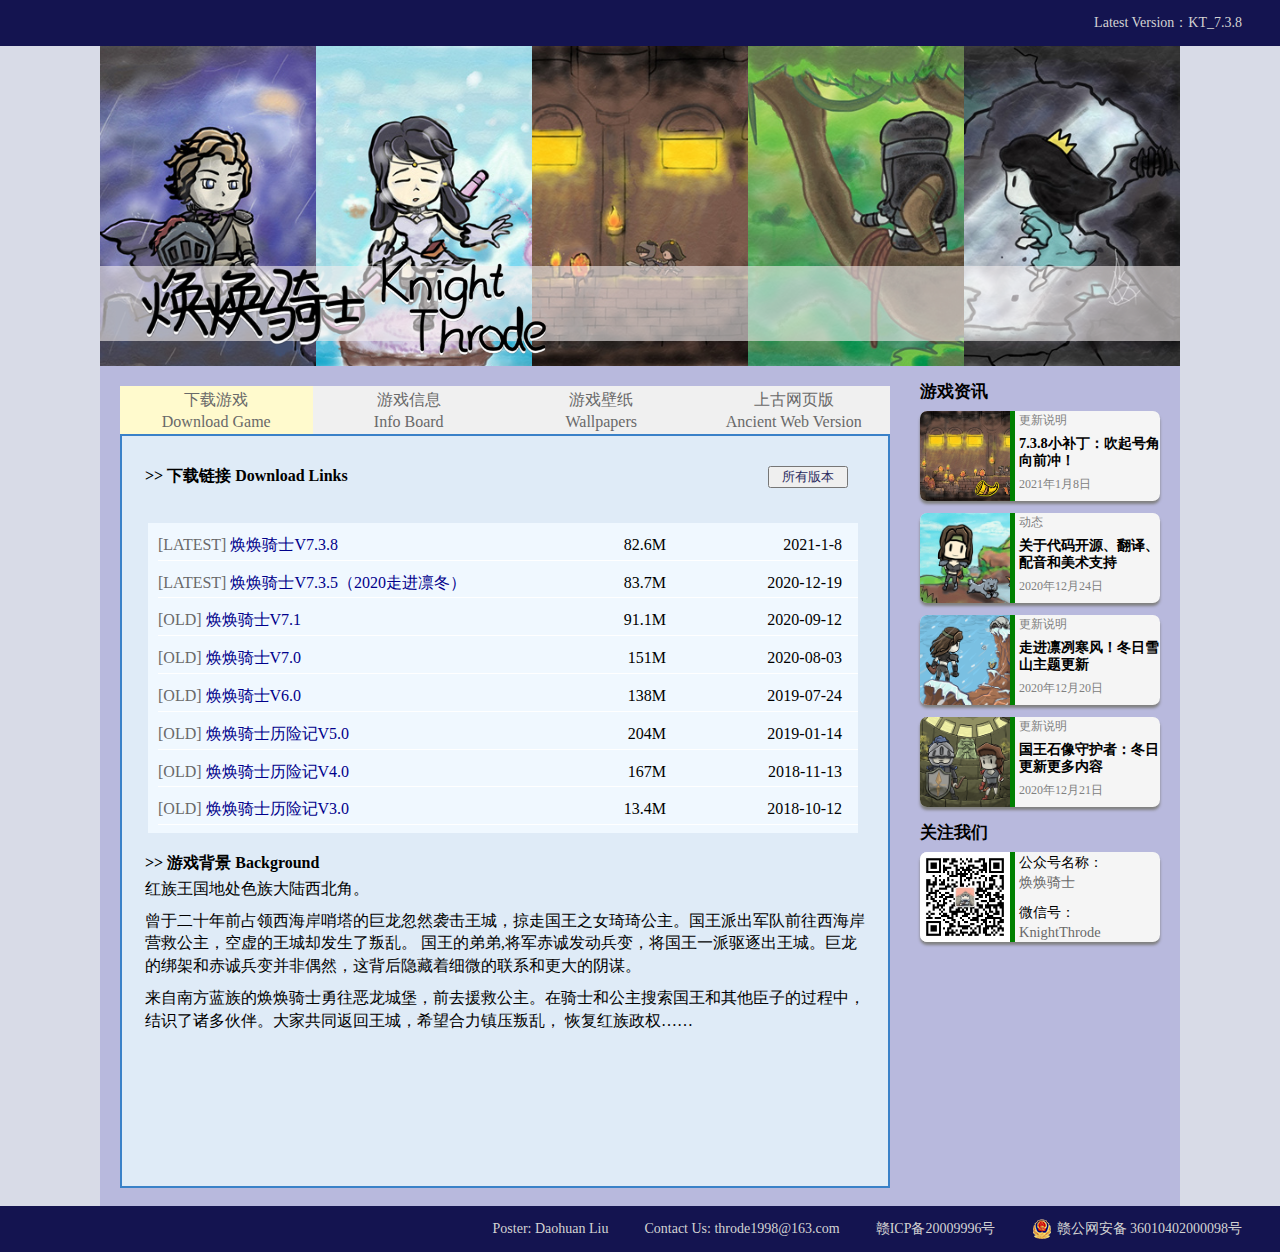
==== index.html @ fd9810d6 "Add basic files" ====
<!DOCTYPE html>
<html lang="en">
<head>
    <meta charset="utf-8" />
    <title>欢迎来到焕焕骑士的世界！Welcome to the world of Knight Throde!</title>
    <link rel="stylesheet" href="index.css"/>
</head>

<body>
    <!--页眉-->
    <div class="header">
        <p id="latestversion" class="minor_text">Latest Version：KT_7.3.8</p>
    </div>

    <!--正文-->
    <div class="page">
        <!--组图横幅-->
        <div class="banner">
            <div class="banner-pic"><img class="banner-pic" src="image/poster0.jpg" alt=""></div>
            <div class="banner-pic"><img class="banner-pic" src="image/poster1.jpg" alt=""></div>
            <div class="banner-pic"><img class="banner-pic" src="image/poster2.jpg" alt=""></div>
            <div class="banner-pic"><img class="banner-pic" src="image/poster3.jpg" alt=""></div>
            <div class="banner-pic"><img class="banner-pic" src="image/poster4.jpg" alt=""></div>
            <div id="title-bg"></div>
            <img id="game-titleC" src="image/titleC.png">
            <img id="game-titleE" src="image/titleE.png">
        </div>

        <!--信息区域-->
        <div class="container">

            <!--信息区域1：选项卡式导航栏-->
            <div id="main">
                <!--一、标题列表-->
                <div id="title">
                    <ul>
                        <li id="tab1" class="content-tab">
                            <div class="selectli"><span>下载游戏<br>Download Game</span></div>
                        </li>
                        <li id="tab2" class="content-tab">
                            <div><span>游戏信息<br>Info Board</span></div>
                        </li>
                        <li id="tab3" class="content-tab">
                            <div><span>游戏壁纸<br>Wallpapers</span></div>
                        </li>
                        <li id="tab4" class="content-tab">
                            <div><span>上古网页版<br>Ancient Web Version</span></div>
                        </li>
                    </ul>
                </div>

                <!--二、主内容列表-->
                <div id="content" class="tab1-content">
                    <div id="tab1-content">
                        <div class="li-box">
                            <p class="small-head">>> 下载链接 Download Links</p>
                            <button type="button" id="more">所有版本</button>
                        </div>
                        <ul class="li-box" style="background-color: aliceblue; width: 700px; height: 310px; margin-left: 16px; margin-top: 32px; padding-left: 10px; overflow-y:scroll;">
                            <li>
                                <p class="dlink"><span>[LATEST] </span> <a href="download/KT_7.3.8.zip" download="KnighThrode_7.3.8.zip">焕焕骑士V7.3.8</a></p>
                                <p class="size">82.6M</p>
                                <p class="time">2021-1-8</p>
                            </li>
                            <li>
                                <p class="dlink"><span>[LATEST] </span> <a href="download/KT_7.3.5.zip" download="KnighThrode_7.3.5.zip">焕焕骑士V7.3.5（2020走进凛冬）</a></p>
                                <p class="size">83.7M</p>
                                <p class="time">2020-12-19</p>
                            </li>
                            <li>
                                <p class="dlink"><span>[OLD] </span> <a href="download/KT_7.1.0.zip" download="KnighThrode_7.1.0.zip">焕焕骑士V7.1</a></p>
                                <p class="size">91.1M</p>
                                <p class="time">2020-09-12</p>
                            </li>
                            <li>
                                <p class="dlink"><span>[OLD] </span> <a href="download/KT_7.0.zip" download="KnighThrode_7.0.zip">焕焕骑士V7.0</a></p>
                                <p class="size">151M</p>
                                <p class="time">2020-08-03</p>
                            </li>
                            <!--Unavailable links are set as Hidden items-->
                            <li class="hid-item">
                                <p class="dlink"><span>[UNAVAILABLE] </span> 焕焕骑士V6.6</p>
                                <p class="time">2020-02-13</p>
                            </li>
                            <li>
                                <p class="dlink"><span>[OLD] </span> <a href="download/KT_6.0.zip" download="KnightThrode_6.0.zip">焕焕骑士V6.0</a></p>
                                <p class="size">138M</p>
                                <p class="time">2019-07-24</p>
                            </li>
                            <li class="hid-item">
                                <p class="dlink"><span>[UNAVAILABLE] </span> 焕焕骑士V5.8</p>
                                <p class="time">2019-06-07</p>
                            </li>
                            <li class="hid-item">
                                <p class="dlink"><span>[UNAVAILABLE] </span> 焕焕骑士V5.5</p>
                                <p class="time">2019-03-21</p>
                            </li>
                            <li>
                                <p class="dlink"><span>[OLD] </span> <a href="download/5.0-TowerJump.7z" download="5.0-TowerJump.7z">焕焕骑士历险记V5.0</a></p>
                                <p class="size">204M</p>
                                <p class="time">2019-01-14</p>
                            </li>
                            <li>
                                <p class="dlink"><span>[OLD] </span> <a href="download/焕焕骑士历险记v4.0.7z" download="焕焕骑士历险记v4.0.7z">焕焕骑士历险记V4.0</a></p>
                                <p class="size">167M</p>
                                <p class="time">2018-11-13</p>
                            </li>
                            <li>
                                <p class="dlink"><span>[OLD] </span> <a href="download/焕焕骑士历险记3.0正式版.zip" download="焕焕骑士历险记3.0正式版.zip">焕焕骑士历险记V3.0</a></p>
                                <p class="size">13.4M</p>
                                <p class="time">2018-10-12</p>
                            </li>
                        </ul>
                        <div class="li-box">
                            <p class="small-head">>> 游戏背景 Background</p>
                            <p class="parag">
                                红族王国地处色族大陆西北角。
                            </p>
                            <p class="parag">
                                曾于二十年前占领西海岸哨塔的巨龙忽然袭击王城，掠走国王之女琦琦公主。国王派出军队前往西海岸营救公主，空虚的王城却发生了叛乱。
                                国王的弟弟,将军赤诚发动兵变，将国王一派驱逐出王城。巨龙的绑架和赤诚兵变并非偶然，这背后隐藏着细微的联系和更大的阴谋。
                            </p>
                            <p class="parag">
                                来自南方蓝族的焕焕骑士勇往恶龙城堡，前去援救公主。在骑士和公主搜索国王和其他臣子的过程中，结识了诸多伙伴。大家共同返回王城，希望合力镇压叛乱，
                                恢复红族政权……
                            </p>
                        </div>
                    </div>

                    <div id="tab2-content" class="hidecontent">
                        <div class="li-box">
                            <p class="small-head">>> 攻略 Brochure</p>
                            <p class="parag">
                                攻略模块正在建设中。您可以关注我们的微信公众号，查询关于游戏的玩法攻略和更多信息！
                            </p>
                            <p class="small-head">>> 软件信息 Environment</p>
                            <p class="parag">
                                《焕焕骑士》是一款运行于PC端的冒险小游戏，需要联网来保存游戏进度。可在Windows和Mac系统上运行。<br>
                                游戏支持中文和英文两种语言，并支持窗口和全屏模式。下载程序包解压缩后，点击.exe文件即可开始运行。
                            </p>
                            <p class="small-head">>> 游戏建设 Game Contribute</p>
                            <p class="parag">
                                我们欢迎任何关于游戏的反馈建议。您可以搜索关注《焕焕骑士》微信公众号，或通过邮件联系我们。<br>
                                游戏代码目前已开源，关于代码内容和更多游戏建设的需求，请参考《
                                <a href="https://mp.weixin.qq.com/s?__biz=MzIwODY2MzMxMA==&mid=2247484020&idx=1&sn=7492919ad40cf1164fd15d1b917ac491&chksm=977ee415a0096d03af4949ad2f7b8e66f87b1ef1455fe88d9f47db7804d6d00f90e89e8cceb0&token=2110918753&lang=zh_CN#rd" class="inner-link">
                                    关于代码开源、翻译、配音和美术支持
                                </a>
                                》。
                            </p>
                        </div>
                    </div>
                    
                    <div id="tab3-content" class="hidecontent">
                        <div class="li-box">
                            <p class="small-head">>> 壁纸库 Wallpaper Pool</p>
                            <p class="parag">
                                由于壁纸装饰并不是游戏必须的组件，出于安装包轻便的考虑，从7.3.8版本开始，游戏随安装包仅内置2张壁纸：
                                【1_Castle Escape_逃脱城堡】【4_Night Ruins_雨夜废墟】<br>
                                您可以从此处下载更多壁纸！
                            </p>
                            <p class="parag">
                                1. 点击您喜欢的壁纸，右键“另存为”，存储到本地即可。<br>
                                2. 将下载的图片文件放置在游戏根目录下image/titleBG文件夹中。注意，请不要随意修改文件名和文件格式！<br>
                                3. 打开您的游戏，就可以在“设置”-“主页壁纸”中找到新下载的壁纸啦！
                            </p>
                            <ul class="album" style="overflow-y:scroll;">
                                <li>
                                    <img src="wallpaper/1_Castle Escape_逃脱城堡.jpg" class="wallpaper" alt="1_Castle Escape_逃脱城堡">
                                    <p>1_Castle Escape_逃脱城堡</p>
                                </li>
                                <li>
                                    <img src="wallpaper/4_Night Ruins_雨夜废墟.jpg" class="wallpaper" alt="4_Night Ruins_雨夜废墟">
                                    <p>4_Night Ruins_雨夜废墟</p>
                                </li>
                                <li>
                                    <img src="wallpaper/1_Fighting Dragon_鏖战巨龙.jpg" class="wallpaper" alt="1_Fighting Dragon_鏖战巨龙">
                                    <p>1_Fighting Dragon_鏖战巨龙</p>
                                </li>
                                <li>
                                    <img src="wallpaper/2_Cave Lost_洞穴迷踪.jpg" class="wallpaper" alt="2_Cave Lost_洞穴迷踪">
                                    <p>2_Cave Lost_洞穴迷踪</p>
                                </li>
                                <li>
                                    <img src="wallpaper/3_Into Grave_踏入墓园.jpg" class="wallpaper" alt="3_Into Grave_踏入墓园">
                                    <p>3_Into Grave_踏入墓园</p>
                                </li>
                                <li>
                                    <img src="wallpaper/4_Hunting Alone_独自狩猎.jpg" class="wallpaper" alt="4_Hunting Alone_独自狩猎">
                                    <p>4_Hunting Alone_独自狩猎</p>
                                </li>
                                <li>
                                    <img src="wallpaper/5_Northern Preach_布道北国.jpg" class="wallpaper" alt="5_Northern Preach_布道北国">
                                    <p>5_Northern Preach_布道北国</p>
                                </li>
                                <li>
                                    <img src="wallpaper/3_Home and Mate_风和日丽.jpg" class="wallpaper" alt="3_Home and Mate_风和日丽">
                                    <p>3_Home and Mate_风和日丽</p>
                                </li>
                            </ul>
                            <p class="small-head">>> 自制壁纸 DIY Papers</p>
                            <p class="parag">
                                从7.3.8版本开始，壁纸模块也正式面向玩家开放——您可以自己添加壁纸！
                                游戏窗口的分辨率为1080x720像素，请尽量使您的创作贴近该尺寸，超出或不足都会造成视觉缺陷。
                            </p>
                            <p class="parag">
                                1. 准备一张大小适宜的.jpg图片。若尺寸和格式不符合，可以使用任何图像编辑工具进行裁剪转换。<br>
                                2. 将图片命名为如下格式：4_Night Ruins_雨夜废墟.jpg（示例）。<br>
                                    其中，“4”表示该壁纸相配的自然装饰效果（参照游戏内章节1-7），分别对应为：<br>
                                    1-红色灰烬；2-黑石下落；3-黑色灰烬；4-雨帘；5-飘雪；6-火花溅射；7-雨帘。<br>
                                    “Night Ruins”和“雨夜废墟”分别为该壁纸的英文、中文名称。将这三个元素以短下划线连接即可。名称中不要出现下划线。<br>
                                    注意，命名格式不规范的文件将不会被程序识别！<br>
                                3. 将图片放置在指定路径：游戏根目录/image/titleBG。<br>
                                4. 打开您的游戏，就可以在“设置”-“主页壁纸”中找到您的DIY壁纸啦！
                            </p>
                        </div>
                    </div>

                    <div id="tab4-content" class="hidecontent">
                        <div class="li-box">
                            <p class="parag">
                                这是最早的网页版《焕焕骑士》，制作于2018年9月。采用原生Javascript代码编写而成。<br>
                                初次启动游戏需下载多媒体资源，可能加载较慢，请耐心等待！
                            </p>
                            <p class="small-head">>> 操作说明 Instructions</p>
                            <p class="parag">
                                W/A/S/D键控制骑士上/下/左/右移动。J键射击。K键跳跃。<br>
                                游戏目标：寻找连接门，前往下一层。注意躲避恶龙和火球！
                            </p>
                            <iframe src="WebGame/Advent_Knight_Throde.html"></iframe>
                        </div>
                    </div>

                </div>

            </div>
            <!--#main-->
            
            <!--信息区域2：侧边资讯栏-->
            <section class="sidebar">
                <h3 class="small-head">游戏资讯</h3>
                <div class="sidebox-chunk">
                    <div class="sidebox">
                        <div><img src="image/cov0.jpg" alt="7.3.8小补丁：吹起号角向前冲！"></div>
                        <small>更新说明</small>
                        <a href="https://mp.weixin.qq.com/s?__biz=MzIwODY2MzMxMA==&mid=2247484034&idx=1&sn=37ab7f707091f751fffa52e510604316&chksm=977ee4e3a0096df5016b8dbc8160c960f86ff8821dea4a98813b2c52367ff94ef4ea5ea0a93b&token=165863426&lang=zh_CN#rd">
                            7.3.8小补丁：吹起号角向前冲！
                        </a>
                        <small>2021年1月8日</small>
                    </div>
                    <div class="sidebox">
                        <div><img src="image/cov3.jpg" alt="关于代码开源、翻译、配音和美术支持"></div>
                        <small>动态</small>
                        <a href="https://mp.weixin.qq.com/s?__biz=MzIwODY2MzMxMA==&mid=2247484020&idx=1&sn=7492919ad40cf1164fd15d1b917ac491&chksm=977ee415a0096d03af4949ad2f7b8e66f87b1ef1455fe88d9f47db7804d6d00f90e89e8cceb0&token=2110918753&lang=zh_CN#rd">
                            关于代码开源、翻译、配音和美术支持
                        </a>
                        <small>2020年12月24日</small>
                    </div>
                    <div class="sidebox">
                        <div><img src="image/cov1.jpg" alt="走进凛冽寒风！冬日雪山主题更新"></div>
                        <small>更新说明</small>
                        <a href="https://mp.weixin.qq.com/s?__biz=MzIwODY2MzMxMA==&mid=2247483989&idx=1&sn=aa719f7d5db0efa3c248bce836a5c3e8&chksm=977ee434a0096d225c3aadc274eeeee8139fcac397cbf7d1fa780ad2ef5c484449d5f68b09ce&token=522879832&lang=zh_CN#rd">
                            走进凛冽寒风！冬日雪山主题更新
                        </a>
                        <small>2020年12月20日</small>
                    </div>
                    <div class="sidebox">
                        <div><img src="image/cov2.jpg" alt="国王石像守护者：冬日更新更多内容"></div>
                        <small>更新说明</small>
                        <a href="https://mp.weixin.qq.com/s?__biz=MzIwODY2MzMxMA==&mid=2247484007&idx=1&sn=23e3f804c9ae337acc1708d124dc7e20&chksm=977ee406a0096d106fae7ed800cea3cbb67ccdc5b228f2c4d3a791438cfa9615f93c2d4f861b&token=522879832&lang=zh_CN#rd">
                            国王石像守护者：冬日更新更多内容
                        </a>
                        <small>2020年12月21日</small>
                    </div>
                </div>

                <h3 class="small-head">关注我们</h3>
                <div class="sidebox-chunk">
                    <div class="sidebox">
                        <div><img src="image/公众号二维码.jpg"></div>
                        <p class="parag">公众号名称：<br><span>焕焕骑士</span></p>
                        <p class="parag">微信号：<br><span>KnightThrode</span></p>
                    </div>
                </div>
            </section>

        </div>

    </div> <!--#page-->

    <!--页脚-->
    <div class="footer">
        <p class="minor_text">Poster: Daohuan Liu</p>
        <p class="minor_text">Contact Us: throde1998@163.com</p>
        <a href="http://www.beian.miit.gov.cn/" class="minor_text">赣ICP备20009996号</a>
        <a class="minor_text" target="_blank" href="http://www.beian.gov.cn/portal/registerSystemInfo?recordcode=36010402000098" style="display:inline-block;text-decoration:none;height:20px;line-height:20px;">
            <img src="image/beian.png" style="float:left;"/>
            <p style="float:left;height:20px;line-height:20px;margin: 0px 0px 0px 5px;">赣公网安备 36010402000098号</p>
        </a>
    </div>
    
    <!--简易脚本-->
    <script type="text/javascript">
        //********js绑定事件*********
        let button1 = document.getElementById("more")
        button1.onclick = function() {
            //判断操作类型
            let displayMode = "none"
            if (button1.innerText=="所有版本") {
                button1.innerText = "收起"
                displayMode = "block"
            } else if (button1.innerText=="收起") {
                button1.innerText = "所有版本"
                displayMode = "none"
            }
            // 寻找所有并设置
            var hids = document.getElementsByClassName("hid-item");
            for (i=0; i<hids.length; i++) {
                hids[i].style.display = displayMode;
            }
        }

        //******定义切换标签栏的全局工具函数********
        function switchTag() {
            let tag=this.id;
            let content=this.id+"-content";
            //alert(tag+" "+content);
            for (i=1; i<5; i++) {
                if ("tab"+i==tag) {
                    document.getElementById(tag).getElementsByTagName("div")[0].className="selectli";
                } else {
                    document.getElementById("tab"+i).getElementsByTagName("div")[0].className="";//getElementsByTagName("div")[0].
                }
                if ("tab"+i+"-content"==content) {
                    document.getElementById(content).className="";
                } else {
                    document.getElementById("tab"+i+"-content").className="hidecontent";
                }
                document.getElementById("content").className=content;
            }
            //this.blur();
        }
        //绑定
        let tabs = document.getElementsByClassName("content-tab");
        for (i=0; i<tabs.length; i++) {
            tabs[i].onclick = switchTag;
        }
    </script>

</body>

</html>
---- index.css ----
*{
    padding: 0;
    margin: 0;
}

body {
    background-color:  rgb(216, 219, 231);
}

/*页眉、页脚*/
.header, .footer {
    height: 30px;
    background-color:  rgb(20, 20, 80);
    padding: 8px 20px 8px 20px;

    display: flex; /*所有子元素block或inline都变成行内块元素的样式*/
    align-items: center;         /*子元素中线居中*/
    justify-content: flex-end;       /*子元素靠左*/
}
.minor_text {
    text-decoration: none;
    font-size: 14px;
    color: lightgray;
    margin: 0 18px;
}
a:hover {
    color: white;
}

/*----------------正文--------------*/
.page {
    width: 1080px;
    overflow: hidden;
    margin: auto;
    background-color:  rgb(184, 185, 221);
}

/*组图部分*/
div.banner {
    position: relative;
    height: 320px;
    box-shadow: .2em .2em .5em #3F3F3F;
    font-size: 0em;
    overflow: hidden;
}
div.banner-pic {
    display: inline-block;
    width: 216px;
    height: 100%;
    text-align: center;
}
img.banner-pic {
    width: auto;
    height: auto;
    max-height: 100%;
}
/*标题部分*/
img#game-titleC {
    position: absolute;
    height: 80px;
    bottom: 20px;
    left: 40px;
}
img#game-titleE {
    position: absolute;
    height: 100px;
    bottom: 10px;
    left: 280px;
}
div#title-bg {
    position: absolute;
    width: 100%;
    height: 75px;
    bottom: 25px;
    left: 0px;
    background-color: rgba(243, 239, 239, 0.6);
}


/*内容区域*/
p.small-head {
    margin-top: 10px;
    font-weight: bold;
}
p.parag {
    line-height: 1.4em;
    margin-bottom: 10px;
}

ul.li-box, div.li-box {
    width: 720px;
    margin: 16px auto;
    line-height: 1.8em;
}
.li-box li{
    margin: 8px auto;
    padding-top: 0;
    border-bottom: 1px solid rgb(255, 255, 255);
    list-style: none;
}
p.size {
    float: right;
    margin-right: 12em;
    margin-top: -1.8em;
}
p.time {
    float: right;
    margin-right: 1em;
    margin-top: -1.8em;
}
li.hid-item {
    display: none;
}

li.text-block {
    display: block;
}

span {
    color: rgb(105, 105, 105);
}

/**特殊元素**/
button#more {
    position: absolute;
    min-width: 80px;
    color: rgb(42, 42, 94);
    right: 40px;
    top: 30px;
}
img#QRcode {
    float: right;
    margin-right: 10px;
    margin-top: -80px;
}
#tab1-content ul li p a, .inner-link {
    text-decoration: none; color: darkblue;
}
#tab1-content ul li p a:hover, .inner-link:hover {
    color:darkcyan;
}

/**---------信息区域1：选项卡式导航栏--------**/
#main {
    float: left;
    width: 770px;

    text-align: left;
    height: 800px;
    padding: 20px;
}

#main #title {
    height: 48px;
}
#main #title ul {
    height: 100%;
    background-color: rgb(240, 240, 240);
    /**横排居中**/
    display: flex;
    flex-flow: row nowrap;
    justify-content: center;
}
#main #title li {
    width: 240px;
    height: 100%;
    list-style-type: none;
    line-height: 22px;
    text-align: center;
}
#main #title .content-tab div {
    text-decoration: none;
    width: auto;
    height: 100%;
    color: #000000;
    display: block;
    padding: 3px 2px;
}
#main #title .content-tab div:hover {
    color: lightgrey;
    display: block;
    width: auto;
    background: lightgrey;
}
#main #title .selectli {
    display: block;
    color: #ffffff;
    background: lemonchiffon;
    display: block;
    width: auto;
}

#main #content {
    height: 730px; 
    padding: 10px; 
}
.tab1-content {
    border-width: 2px;
    border-style: solid;
    border-color: #3A81C8;
    background-color: #DFEBF7;

    position: relative;
}
.tab2-content {
    border-width: 2px;
    border-style: solid;
    border-color: #ff950b;
    background-color: #FFECD2;
    
    position: relative;
}
.tab3-content {
    border-width: 2px;
    border-style: solid;
    border-color: #FE74B8;
    background-color: #FFECF5;

    position: relative;
}
ul.album{
    margin-top: 8px auto;
    width: 700px;
    height: 210px;
    background-color: rgba(255,255,255,0.8);
}
ul.album li{
    display: block;
    float: left;
    width: 210px;
    height: 140px;
    overflow: hidden;
    margin-left: 12px;
    margin-bottom: 12px;
    position: relative;
}
ul.album li:hover{
    -webkit-box-shadow: .2em .2em .5em #3F3F3F;
    box-shadow: .2em .2em .5em #3F3F3F;
}
ul.album li p {
    position: absolute;
    left: 0;
    bottom: 0;
    padding: .25em;
    font-size: .8em;
    background: black;/*备用*/
    background: linear-gradient(transparent,black);
    color: white;
    display: block;
    width: 100%;
}
img.wallpaper{
    height: 100%;/*图片尺寸一律为448px*320px，或者为该尺寸的倍数*/
}

.tab4-content {
    border-width: 2px;
    border-style: solid;
    border-color: #00988B;
    background-color: #E8FFFD;

    position: relative;
}
iframe{
    width: 832px;
    height: 576px;
    transform: scale(0.86);
    transform-origin: 0 0;
}
.hidecontent {display:none;}

/**---------信息区域2：侧边资讯栏--------**/
section.sidebar{
    float: right;
    margin: 20px 20px 20px 0px;
    font-size: .9em;
    line-height: .9em;
}
div.sidebox-chunk {
    margin-bottom: 20px;
}
div.sidebox{
    width: 240px;
    height: 90px;
    overflow: hidden;
    background-color: whitesmoke;
    margin-top: 12px;
    border-radius: .5em;
    line-height: 1.2em;
    box-shadow: 0px 3px 3px grey;
}
div.sidebox small{
    color: grey;
}
div.sidebox div{
    width: 90px;
    height: 90px;
    margin-right: 4px;
    overflow: hidden;
    float: left;
    border-right: 5px solid green;
}
div.sidebox div img{
    max-height: 100%;
}
div.sidebox a{
    display: block;
    font-weight: bold;
    margin: .4em 0;
    text-decoration: none;
    color: black;
}
div.sidebox a:hover{
    color: green;
}


/**unused**/
.content5 {
    border-color: #A8BC1F;
    background-color: #F7FAE2;
}
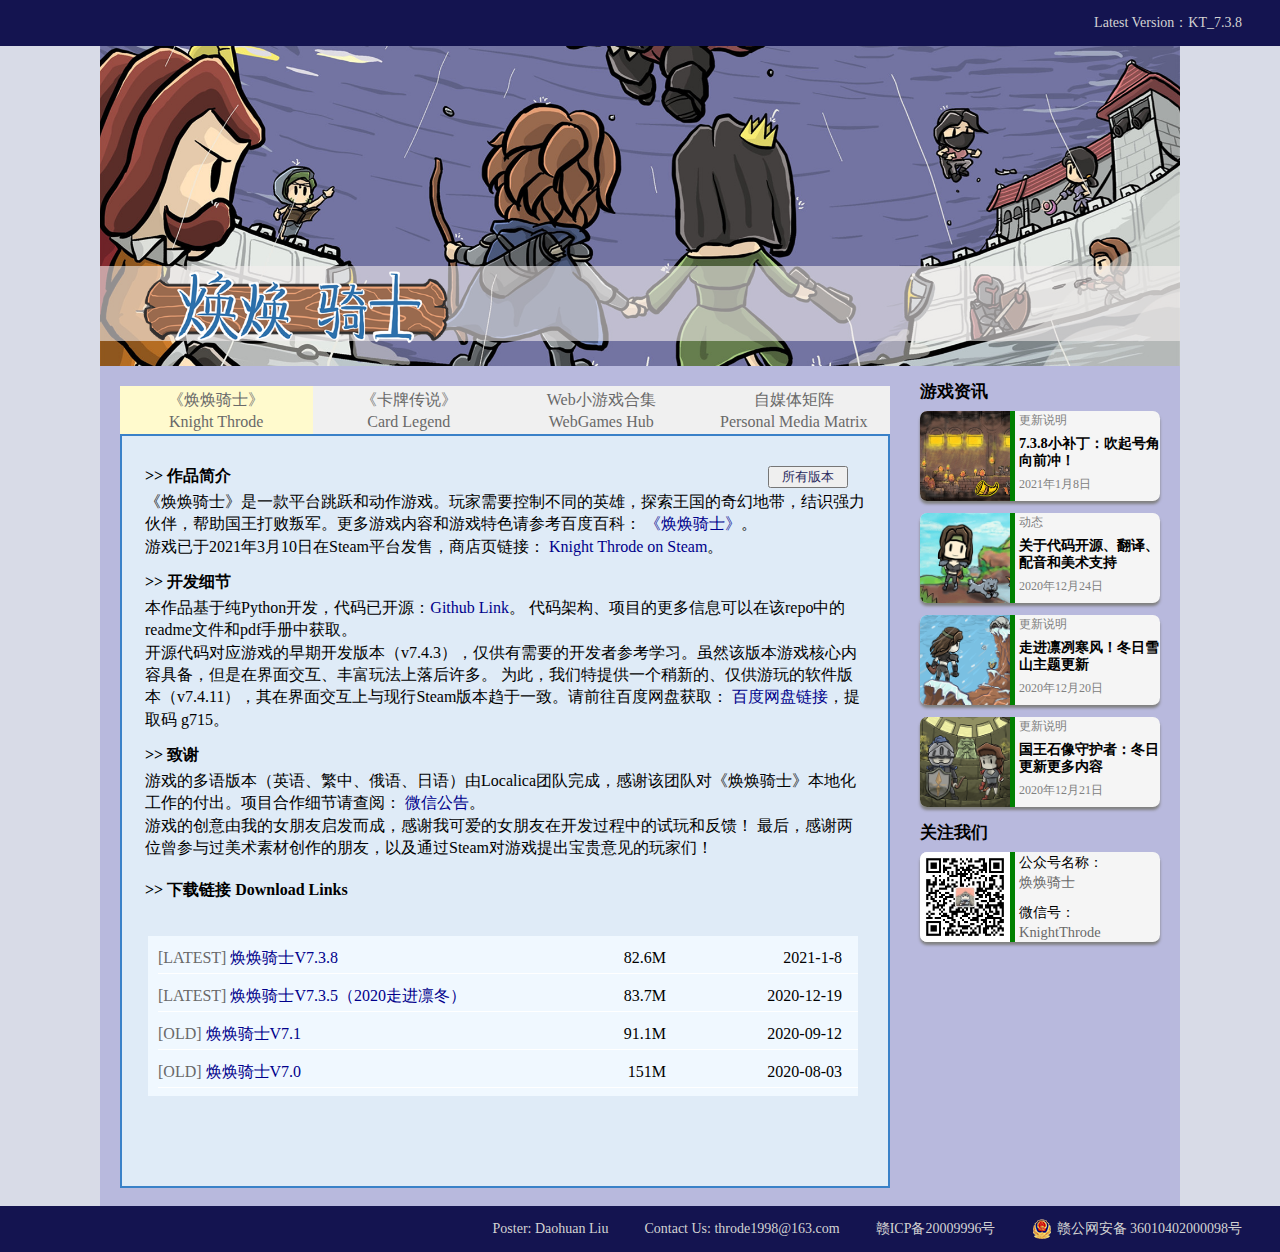
==== commit 9dc3b5b2: "update index and upload webgame" ====
--- a/index.html
+++ b/index.html
@@ -2,7 +2,7 @@
 <html lang="en">
 <head>
     <meta charset="utf-8" />
-    <title>欢迎来到焕焕骑士的世界！Welcome to the world of Knight Throde!</title>
+    <title>光谷小公子的主页</title>
     <link rel="stylesheet" href="index.css"/>
 </head>
 
@@ -16,14 +16,9 @@
     <div class="page">
         <!--组图横幅-->
         <div class="banner">
-            <div class="banner-pic"><img class="banner-pic" src="image/poster0.jpg" alt=""></div>
-            <div class="banner-pic"><img class="banner-pic" src="image/poster1.jpg" alt=""></div>
-            <div class="banner-pic"><img class="banner-pic" src="image/poster2.jpg" alt=""></div>
-            <div class="banner-pic"><img class="banner-pic" src="image/poster3.jpg" alt=""></div>
-            <div class="banner-pic"><img class="banner-pic" src="image/poster4.jpg" alt=""></div>
+            <div class="banner-pic"><img class="banner-pic" src="image/titleBG_1920x622.jpg" alt=""></div>
             <div id="title-bg"></div>
             <img id="game-titleC" src="image/titleC.png">
-            <img id="game-titleE" src="image/titleE.png">
         </div>
 
         <!--信息区域-->
@@ -35,28 +30,60 @@
                 <div id="title">
                     <ul>
                         <li id="tab1" class="content-tab">
-                            <div class="selectli"><span>下载游戏<br>Download Game</span></div>
+                            <div class="selectli"><span>《焕焕骑士》<br>Knight Throde</span></div>
                         </li>
                         <li id="tab2" class="content-tab">
-                            <div><span>游戏信息<br>Info Board</span></div>
+                            <div><span>《卡牌传说》<br>Card Legend</span></div>
                         </li>
                         <li id="tab3" class="content-tab">
-                            <div><span>游戏壁纸<br>Wallpapers</span></div>
+                            <div><span>Web小游戏合集<br>WebGames Hub</span></div>
                         </li>
                         <li id="tab4" class="content-tab">
-                            <div><span>上古网页版<br>Ancient Web Version</span></div>
+                            <div><span>自媒体矩阵<br>Personal Media Matrix</span></div>
                         </li>
                     </ul>
                 </div>
 
                 <!--二、主内容列表-->
                 <div id="content" class="tab1-content">
+                    <!--tab1-->
                     <div id="tab1-content">
+
+                        <div class="li-box">
+                            <p class="small-head">>> 作品简介</p>
+                            <p class="parag">
+                                《焕焕骑士》是一款平台跳跃和动作游戏。玩家需要控制不同的英雄，探索王国的奇幻地带，结识强力伙伴，帮助国王打败叛军。更多游戏内容和游戏特色请参考百度百科：
+                                <a href="https://www.baidu.com/link?url=3rce-JeGX6RWJ448XGQI8OldMPA2EpZA5JctLTNoH2QTGgHvWM0-uXrUYmyBG8nD3ABNJ318NowzQ_SL0qzqZ8PZf3f70c_0lvJkyZmbPXWBZdKn7Dd7HsD9HEJGMkVU&wd=&eqid=a5cdfe2f00025a4900000006610c0280" class="inner-link">《焕焕骑士》</a>。
+                                <br>
+                                游戏已于2021年3月10日在Steam平台发售，商店页链接：
+                                <a href="https://store.steampowered.com/app/1533650" class="inner-link">Knight Throde on Steam</a>。
+                            </p>
+                            
+                            <p class="small-head">>> 开发细节</p>
+                            <p class="parag">
+                                本作品基于纯Python开发，代码已开源：<a href="https://github.com/Throde/KT_7" class="inner-link">Github Link</a>。
+                                代码架构、项目的更多信息可以在该repo中的readme文件和pdf手册中获取。
+                                <br>
+                                开源代码对应游戏的早期开发版本（v7.4.3），仅供有需要的开发者参考学习。虽然该版本游戏核心内容具备，但是在界面交互、丰富玩法上落后许多。
+                                为此，我们特提供一个稍新的、仅供游玩的软件版本（v7.4.11），其在界面交互上与现行Steam版本趋于一致。请前往百度网盘获取：
+                                <a href="https://pan.baidu.com/s/15d_35Ut7oE9AzDmSUN-hyQ" class="inner-link">百度网盘链接</a>，提取码 g715。
+                            </p>
+
+                            <p class="small-head">>> 致谢</p>
+                            <p class="parag">
+                                游戏的多语版本（英语、繁中、俄语、日语）由Localica团队完成，感谢该团队对《焕焕骑士》本地化工作的付出。项目合作细节请查阅：
+                                <a href="https://mp.weixin.qq.com/s?__biz=MzIwODY2MzMxMA==&mid=2247484417&idx=1&sn=5222b462b6e5922990daa70752ad4bea&chksm=977ee260a0096b760a7b49d81e839a3d5c86f03ac9a5a0795778ab1baac242949bfbdaf26a32&token=763168572&lang=zh_CN#rd" class="inner-link">微信公告</a>。
+                                <br>
+                                游戏的创意由我的女朋友启发而成，感谢我可爱的女朋友在开发过程中的试玩和反馈！
+                                最后，感谢两位曾参与过美术素材创作的朋友，以及通过Steam对游戏提出宝贵意见的玩家们！
+                            </p>
+                        </div>
+
                         <div class="li-box">
                             <p class="small-head">>> 下载链接 Download Links</p>
                             <button type="button" id="more">所有版本</button>
                         </div>
-                        <ul class="li-box" style="background-color: aliceblue; width: 700px; height: 310px; margin-left: 16px; margin-top: 32px; padding-left: 10px; overflow-y:scroll;">
+                        <ul class="li-box" style="background-color: aliceblue; width: 700px; height: 160px; margin-left: 16px; margin-top: 32px; padding-left: 10px; overflow-y:scroll;">
                             <li>
                                 <p class="dlink"><span>[LATEST] </span> <a href="download/KT_7.3.8.zip" download="KnighThrode_7.3.8.zip">焕焕骑士V7.3.8</a></p>
                                 <p class="size">82.6M</p>
@@ -82,87 +109,59 @@
                                 <p class="dlink"><span>[UNAVAILABLE] </span> 焕焕骑士V6.6</p>
                                 <p class="time">2020-02-13</p>
                             </li>
-                            <li>
-                                <p class="dlink"><span>[OLD] </span> <a href="download/KT_6.0.zip" download="KnightThrode_6.0.zip">焕焕骑士V6.0</a></p>
-                                <p class="size">138M</p>
-                                <p class="time">2019-07-24</p>
-                            </li>
-                            <li class="hid-item">
-                                <p class="dlink"><span>[UNAVAILABLE] </span> 焕焕骑士V5.8</p>
-                                <p class="time">2019-06-07</p>
-                            </li>
-                            <li class="hid-item">
-                                <p class="dlink"><span>[UNAVAILABLE] </span> 焕焕骑士V5.5</p>
-                                <p class="time">2019-03-21</p>
-                            </li>
-                            <li>
-                                <p class="dlink"><span>[OLD] </span> <a href="download/5.0-TowerJump.7z" download="5.0-TowerJump.7z">焕焕骑士历险记V5.0</a></p>
-                                <p class="size">204M</p>
-                                <p class="time">2019-01-14</p>
-                            </li>
-                            <li>
-                                <p class="dlink"><span>[OLD] </span> <a href="download/焕焕骑士历险记v4.0.7z" download="焕焕骑士历险记v4.0.7z">焕焕骑士历险记V4.0</a></p>
-                                <p class="size">167M</p>
-                                <p class="time">2018-11-13</p>
-                            </li>
-                            <li>
-                                <p class="dlink"><span>[OLD] </span> <a href="download/焕焕骑士历险记3.0正式版.zip" download="焕焕骑士历险记3.0正式版.zip">焕焕骑士历险记V3.0</a></p>
-                                <p class="size">13.4M</p>
-                                <p class="time">2018-10-12</p>
-                            </li>
                         </ul>
-                        <div class="li-box">
-                            <p class="small-head">>> 游戏背景 Background</p>
-                            <p class="parag">
-                                红族王国地处色族大陆西北角。
-                            </p>
-                            <p class="parag">
-                                曾于二十年前占领西海岸哨塔的巨龙忽然袭击王城，掠走国王之女琦琦公主。国王派出军队前往西海岸营救公主，空虚的王城却发生了叛乱。
-                                国王的弟弟,将军赤诚发动兵变，将国王一派驱逐出王城。巨龙的绑架和赤诚兵变并非偶然，这背后隐藏着细微的联系和更大的阴谋。
-                            </p>
-                            <p class="parag">
-                                来自南方蓝族的焕焕骑士勇往恶龙城堡，前去援救公主。在骑士和公主搜索国王和其他臣子的过程中，结识了诸多伙伴。大家共同返回王城，希望合力镇压叛乱，
-                                恢复红族政权……
-                            </p>
-                        </div>
-                    </div>
-
+                    </div>
+                    
+                    <!--tab2-->
                     <div id="tab2-content" class="hidecontent">
                         <div class="li-box">
-                            <p class="small-head">>> 攻略 Brochure</p>
-                            <p class="parag">
-                                攻略模块正在建设中。您可以关注我们的微信公众号，查询关于游戏的玩法攻略和更多信息！
-                            </p>
-                            <p class="small-head">>> 软件信息 Environment</p>
-                            <p class="parag">
-                                《焕焕骑士》是一款运行于PC端的冒险小游戏，需要联网来保存游戏进度。可在Windows和Mac系统上运行。<br>
-                                游戏支持中文和英文两种语言，并支持窗口和全屏模式。下载程序包解压缩后，点击.exe文件即可开始运行。
-                            </p>
-                            <p class="small-head">>> 游戏建设 Game Contribute</p>
-                            <p class="parag">
-                                我们欢迎任何关于游戏的反馈建议。您可以搜索关注《焕焕骑士》微信公众号，或通过邮件联系我们。<br>
-                                游戏代码目前已开源，关于代码内容和更多游戏建设的需求，请参考《
-                                <a href="https://mp.weixin.qq.com/s?__biz=MzIwODY2MzMxMA==&mid=2247484020&idx=1&sn=7492919ad40cf1164fd15d1b917ac491&chksm=977ee415a0096d03af4949ad2f7b8e66f87b1ef1455fe88d9f47db7804d6d00f90e89e8cceb0&token=2110918753&lang=zh_CN#rd" class="inner-link">
-                                    关于代码开源、翻译、配音和美术支持
-                                </a>
-                                》。
+                            <p class="small-head">>> 作品简介</p>
+                            <p class="parag">
+                                《卡牌传说》是一款休闲益智的纸牌接龙小游戏，与2021年2月23日在微信小游戏平台上线。
+                                <br>
+                                本作品以《焕焕骑士》的大世界观为背景，沿用了其人物和形象设定。
+                                玩家需要扮演其中的英雄，通过点数接龙的方式消除怪物卡牌，赢得每一局的胜利。
+                                <br>
+                                上线当日的公众号推文更好地介绍了游戏玩法和其他内容：
+                                <a href="https://mp.weixin.qq.com/s?__biz=MzIwODY2MzMxMA==&mid=2247484144&idx=1&sn=2a25652b31cfa17b42bc7784148e866b&chksm=977ee491a0096d871d2f8057d23bc2156eed97fdee046d8e6a18f71e37641e827ae266d6f408&token=763168572&lang=zh_CN#rd" class="inner-link">卡牌传说发布公告</a>。
+                                <br>
+                                使用微信扫码，立即游玩《卡牌传说》：
+                                <br>
+                                <img src="image/titleC.png">
+                            </p>
+                            
+                            <p class="small-head">>> 开发细节</p>
+                            <p class="parag">
+                                本作品基于Cocos Creator游戏引擎开发。游戏创意来源于wesane的小游戏《纸牌传说》以及独立手游《随机地牢》。
+                                更多信息请参考我发表于微信公众平台的<a href="https://developers.weixin.qq.com/community/develop/doc/0008a624fe0a283d315c7bffe5680c" class="inner-link">博客</a>。
+                            </p>
+
+                            <p class="small-head">>> 致谢</p>
+                            <p class="parag">
+                                感谢我可爱的女朋友在开发过程中的试玩和反馈，以及对这款游戏表达喜爱、提出鼓励的好朋友！
                             </p>
                         </div>
                     </div>
                     
+                    <!--tab3-->
                     <div id="tab3-content" class="hidecontent">
                         <div class="li-box">
-                            <p class="small-head">>> 壁纸库 Wallpaper Pool</p>
-                            <p class="parag">
-                                由于壁纸装饰并不是游戏必须的组件，出于安装包轻便的考虑，从7.3.8版本开始，游戏随安装包仅内置2张壁纸：
-                                【1_Castle Escape_逃脱城堡】【4_Night Ruins_雨夜废墟】<br>
-                                您可以从此处下载更多壁纸！
-                            </p>
-                            <p class="parag">
-                                1. 点击您喜欢的壁纸，右键“另存为”，存储到本地即可。<br>
-                                2. 将下载的图片文件放置在游戏根目录下image/titleBG文件夹中。注意，请不要随意修改文件名和文件格式！<br>
-                                3. 打开您的游戏，就可以在“设置”-“主页壁纸”中找到新下载的壁纸啦！
-                            </p>
+                            <p class="parag">
+                                这是在制作b站视频过程中制作的几个小游戏，以合集的形式向外开放。<br>
+                                初次启动游戏需下载多媒体资源，可能加载较慢，请耐心等待！
+                            </p>
+                            <p class="small-head">>> 操作说明 Instructions</p>
+                            <p class="parag">
+                                不同的游戏可能需要不同的操作方式。需要键盘操作时请使用W/A/S/D键控制角色上/下/左/右移动。J键射击。K键跳跃。<br>
+                                大部分游戏使用鼠标点击或拖拽进行操作。
+                            </p>
+                            <iframe src="web-desktop/index.html"></iframe>
+                        </div>
+                    </div>
+
+                    <!--tab4-->
+                    <div id="tab4-content" class="hidecontent">
+                        <div class="li-box">
                             <ul class="album" style="overflow-y:scroll;">
                                 <li>
                                     <img src="wallpaper/1_Castle Escape_逃脱城堡.jpg" class="wallpaper" alt="1_Castle Escape_逃脱城堡">
@@ -197,36 +196,6 @@
                                     <p>3_Home and Mate_风和日丽</p>
                                 </li>
                             </ul>
-                            <p class="small-head">>> 自制壁纸 DIY Papers</p>
-                            <p class="parag">
-                                从7.3.8版本开始，壁纸模块也正式面向玩家开放——您可以自己添加壁纸！
-                                游戏窗口的分辨率为1080x720像素，请尽量使您的创作贴近该尺寸，超出或不足都会造成视觉缺陷。
-                            </p>
-                            <p class="parag">
-                                1. 准备一张大小适宜的.jpg图片。若尺寸和格式不符合，可以使用任何图像编辑工具进行裁剪转换。<br>
-                                2. 将图片命名为如下格式：4_Night Ruins_雨夜废墟.jpg（示例）。<br>
-                                    其中，“4”表示该壁纸相配的自然装饰效果（参照游戏内章节1-7），分别对应为：<br>
-                                    1-红色灰烬；2-黑石下落；3-黑色灰烬；4-雨帘；5-飘雪；6-火花溅射；7-雨帘。<br>
-                                    “Night Ruins”和“雨夜废墟”分别为该壁纸的英文、中文名称。将这三个元素以短下划线连接即可。名称中不要出现下划线。<br>
-                                    注意，命名格式不规范的文件将不会被程序识别！<br>
-                                3. 将图片放置在指定路径：游戏根目录/image/titleBG。<br>
-                                4. 打开您的游戏，就可以在“设置”-“主页壁纸”中找到您的DIY壁纸啦！
-                            </p>
-                        </div>
-                    </div>
-
-                    <div id="tab4-content" class="hidecontent">
-                        <div class="li-box">
-                            <p class="parag">
-                                这是最早的网页版《焕焕骑士》，制作于2018年9月。采用原生Javascript代码编写而成。<br>
-                                初次启动游戏需下载多媒体资源，可能加载较慢，请耐心等待！
-                            </p>
-                            <p class="small-head">>> 操作说明 Instructions</p>
-                            <p class="parag">
-                                W/A/S/D键控制骑士上/下/左/右移动。J键射击。K键跳跃。<br>
-                                游戏目标：寻找连接门，前往下一层。注意躲避恶龙和火球！
-                            </p>
-                            <iframe src="WebGame/Advent_Knight_Throde.html"></iframe>
                         </div>
                     </div>
 
--- a/index.css
+++ b/index.css
@@ -45,14 +45,14 @@
 }
 div.banner-pic {
     display: inline-block;
-    width: 216px;
+    width: 100%;
     height: 100%;
     text-align: center;
 }
 img.banner-pic {
-    width: auto;
+    width: 100%;
     height: auto;
-    max-height: 100%;
+    min-height: 100%;
 }
 /*标题部分*/
 img#game-titleC {
@@ -60,12 +60,6 @@
     height: 80px;
     bottom: 20px;
     left: 40px;
-}
-img#game-titleE {
-    position: absolute;
-    height: 100px;
-    bottom: 10px;
-    left: 280px;
 }
 div#title-bg {
     position: absolute;
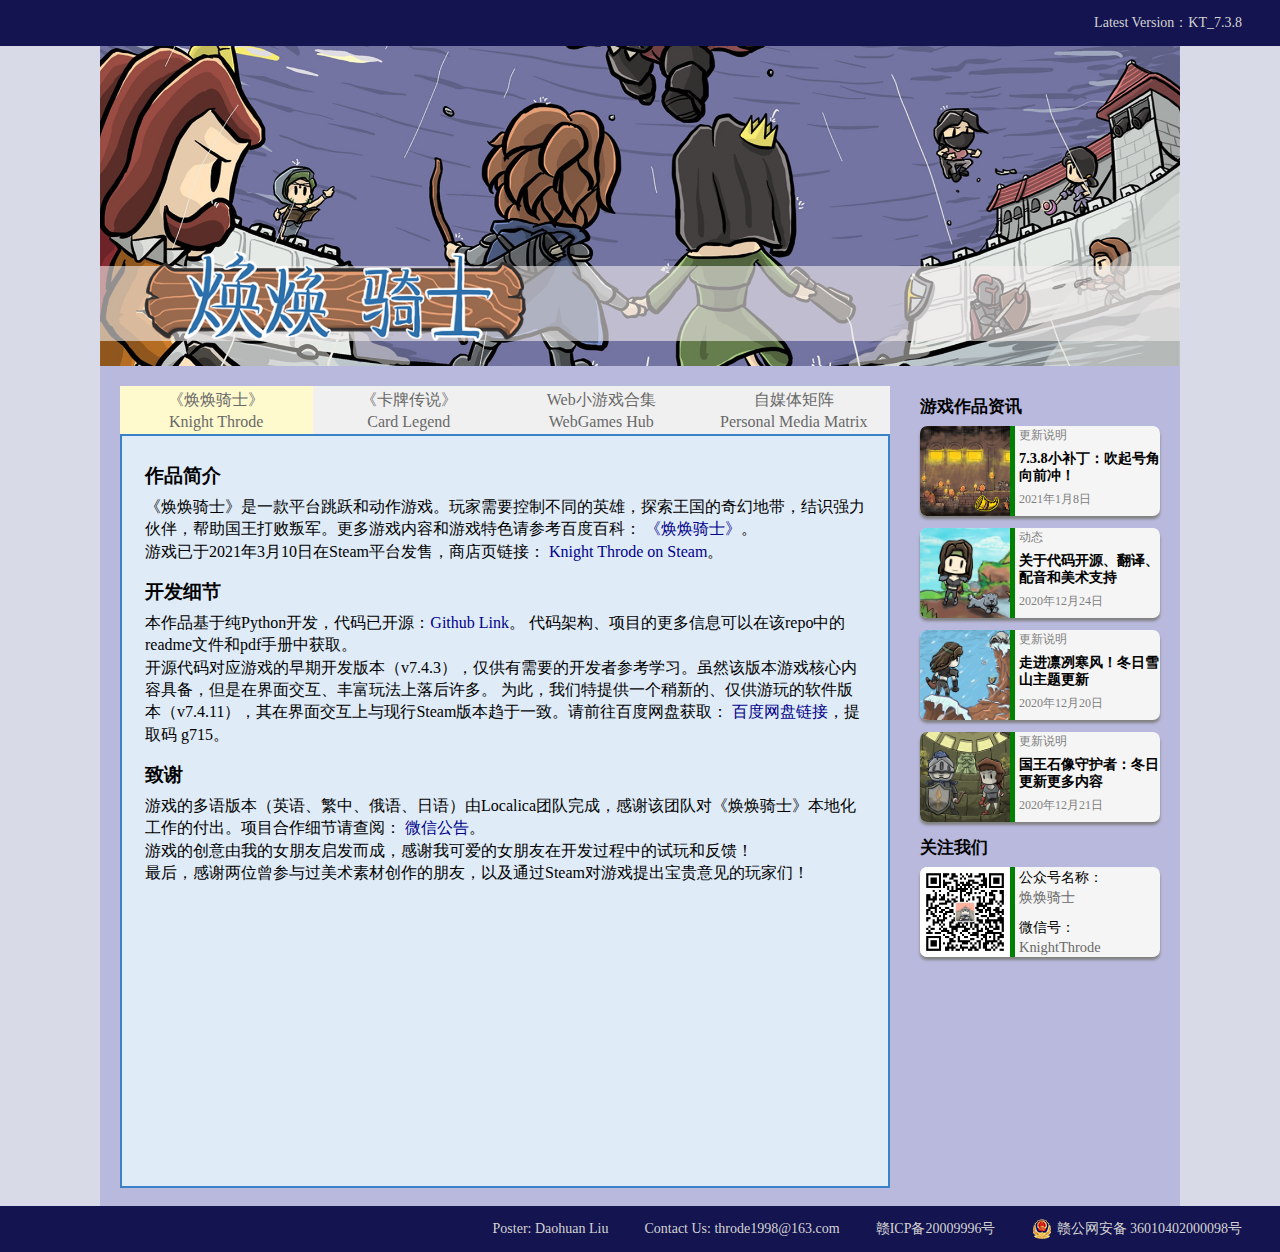
==== commit d068ad67: "update index" ====
--- a/index.html
+++ b/index.html
@@ -50,7 +50,7 @@
                     <div id="tab1-content">
 
                         <div class="li-box">
-                            <p class="small-head">>> 作品简介</p>
+                            <h3 class="small-head">作品简介</h3>
                             <p class="parag">
                                 《焕焕骑士》是一款平台跳跃和动作游戏。玩家需要控制不同的英雄，探索王国的奇幻地带，结识强力伙伴，帮助国王打败叛军。更多游戏内容和游戏特色请参考百度百科：
                                 <a href="https://www.baidu.com/link?url=3rce-JeGX6RWJ448XGQI8OldMPA2EpZA5JctLTNoH2QTGgHvWM0-uXrUYmyBG8nD3ABNJ318NowzQ_SL0qzqZ8PZf3f70c_0lvJkyZmbPXWBZdKn7Dd7HsD9HEJGMkVU&wd=&eqid=a5cdfe2f00025a4900000006610c0280" class="inner-link">《焕焕骑士》</a>。
@@ -59,7 +59,7 @@
                                 <a href="https://store.steampowered.com/app/1533650" class="inner-link">Knight Throde on Steam</a>。
                             </p>
                             
-                            <p class="small-head">>> 开发细节</p>
+                            <h3 class="small-head">开发细节</h3>
                             <p class="parag">
                                 本作品基于纯Python开发，代码已开源：<a href="https://github.com/Throde/KT_7" class="inner-link">Github Link</a>。
                                 代码架构、项目的更多信息可以在该repo中的readme文件和pdf手册中获取。
@@ -69,20 +69,22 @@
                                 <a href="https://pan.baidu.com/s/15d_35Ut7oE9AzDmSUN-hyQ" class="inner-link">百度网盘链接</a>，提取码 g715。
                             </p>
 
-                            <p class="small-head">>> 致谢</p>
+                            <h3 class="small-head">致谢</h3>
                             <p class="parag">
                                 游戏的多语版本（英语、繁中、俄语、日语）由Localica团队完成，感谢该团队对《焕焕骑士》本地化工作的付出。项目合作细节请查阅：
                                 <a href="https://mp.weixin.qq.com/s?__biz=MzIwODY2MzMxMA==&mid=2247484417&idx=1&sn=5222b462b6e5922990daa70752ad4bea&chksm=977ee260a0096b760a7b49d81e839a3d5c86f03ac9a5a0795778ab1baac242949bfbdaf26a32&token=763168572&lang=zh_CN#rd" class="inner-link">微信公告</a>。
                                 <br>
                                 游戏的创意由我的女朋友启发而成，感谢我可爱的女朋友在开发过程中的试玩和反馈！
+                                <br>
                                 最后，感谢两位曾参与过美术素材创作的朋友，以及通过Steam对游戏提出宝贵意见的玩家们！
                             </p>
                         </div>
 
-                        <div class="li-box">
+                        <!--<div class="li-box">
                             <p class="small-head">>> 下载链接 Download Links</p>
                             <button type="button" id="more">所有版本</button>
                         </div>
+                        
                         <ul class="li-box" style="background-color: aliceblue; width: 700px; height: 160px; margin-left: 16px; margin-top: 32px; padding-left: 10px; overflow-y:scroll;">
                             <li>
                                 <p class="dlink"><span>[LATEST] </span> <a href="download/KT_7.3.8.zip" download="KnighThrode_7.3.8.zip">焕焕骑士V7.3.8</a></p>
@@ -103,21 +105,21 @@
                                 <p class="dlink"><span>[OLD] </span> <a href="download/KT_7.0.zip" download="KnighThrode_7.0.zip">焕焕骑士V7.0</a></p>
                                 <p class="size">151M</p>
                                 <p class="time">2020-08-03</p>
-                            </li>
+                            </li>-->
                             <!--Unavailable links are set as Hidden items-->
-                            <li class="hid-item">
+                            <!--<li class="hid-item">
                                 <p class="dlink"><span>[UNAVAILABLE] </span> 焕焕骑士V6.6</p>
                                 <p class="time">2020-02-13</p>
                             </li>
-                        </ul>
+                        </ul>-->
                     </div>
                     
                     <!--tab2-->
                     <div id="tab2-content" class="hidecontent">
                         <div class="li-box">
-                            <p class="small-head">>> 作品简介</p>
-                            <p class="parag">
-                                《卡牌传说》是一款休闲益智的纸牌接龙小游戏，与2021年2月23日在微信小游戏平台上线。
+                            <h3 class="small-head">作品简介</h3>
+                            <p class="parag">
+                                《卡牌传说》是一款休闲益智的纸牌接龙小游戏，于2021年2月23日在微信小游戏平台上线。
                                 <br>
                                 本作品以《焕焕骑士》的大世界观为背景，沿用了其人物和形象设定。
                                 玩家需要扮演其中的英雄，通过点数接龙的方式消除怪物卡牌，赢得每一局的胜利。
@@ -127,16 +129,16 @@
                                 <br>
                                 使用微信扫码，立即游玩《卡牌传说》：
                                 <br>
-                                <img src="image/titleC.png">
+                                <img id="miniprogram" src="image/miniprogram.png">
                             </p>
                             
-                            <p class="small-head">>> 开发细节</p>
+                            <h3 class="small-head">开发细节</h3>
                             <p class="parag">
                                 本作品基于Cocos Creator游戏引擎开发。游戏创意来源于wesane的小游戏《纸牌传说》以及独立手游《随机地牢》。
                                 更多信息请参考我发表于微信公众平台的<a href="https://developers.weixin.qq.com/community/develop/doc/0008a624fe0a283d315c7bffe5680c" class="inner-link">博客</a>。
                             </p>
 
-                            <p class="small-head">>> 致谢</p>
+                            <h3 class="small-head">致谢</h3>
                             <p class="parag">
                                 感谢我可爱的女朋友在开发过程中的试玩和反馈，以及对这款游戏表达喜爱、提出鼓励的好朋友！
                             </p>
@@ -147,22 +149,26 @@
                     <div id="tab3-content" class="hidecontent">
                         <div class="li-box">
                             <p class="parag">
-                                这是在制作b站视频过程中制作的几个小游戏，以合集的形式向外开放。<br>
-                                初次启动游戏需下载多媒体资源，可能加载较慢，请耐心等待！
-                            </p>
-                            <p class="small-head">>> 操作说明 Instructions</p>
-                            <p class="parag">
-                                不同的游戏可能需要不同的操作方式。需要键盘操作时请使用W/A/S/D键控制角色上/下/左/右移动。J键射击。K键跳跃。<br>
-                                大部分游戏使用鼠标点击或拖拽进行操作。
-                            </p>
-                            <iframe src="web-desktop/index.html"></iframe>
+                                这是在制作b站视频过程中制作的几个小游戏，以合集的形式向外开放。
+                                <br>
+                                初次启动各个分游戏时，需要下载多媒体资源，可能加载较慢，请耐心等待！
+                            </p>
+                            <h3 class="small-head">操作说明</h3>
+                            <p class="parag">
+                                不同的游戏可能需要不同的操作方式。
+                                <br>
+                                勇闯恶龙堡：使用W/A/S/D键控制角色上/下/左/右移动。J键射击。K键跳跃。
+                                <br>
+                                牙签模拟器、愤怒的小草：使用鼠标点击或拖拽进行操作。
+                            </p>
+                            <iframe src="web-mobile/index.html"></iframe>
                         </div>
                     </div>
 
                     <!--tab4-->
                     <div id="tab4-content" class="hidecontent">
                         <div class="li-box">
-                            <ul class="album" style="overflow-y:scroll;">
+                            <!--<ul class="album" style="overflow-y:scroll;">
                                 <li>
                                     <img src="wallpaper/1_Castle Escape_逃脱城堡.jpg" class="wallpaper" alt="1_Castle Escape_逃脱城堡">
                                     <p>1_Castle Escape_逃脱城堡</p>
@@ -195,7 +201,25 @@
                                     <img src="wallpaper/3_Home and Mate_风和日丽.jpg" class="wallpaper" alt="3_Home and Mate_风和日丽">
                                     <p>3_Home and Mate_风和日丽</p>
                                 </li>
-                            </ul>
+                            </ul>-->
+                            <h3 class="small-head">微信公众号</h3>
+                            <p class="parag">
+                                名称：焕焕骑士。
+                                <br>
+                                ID: KnightThrode。
+                            </p>
+
+                            <h3 class="small-head">哔哩哔哩</h3>
+                            <p class="parag">
+                                UP主：光谷小公子。
+                                <br>
+                                uid: 4983755512。
+                            </p>
+
+                            <h3 class="small-head">知乎</h3>
+                            <p class="parag">
+                                用户：光谷小公子。
+                            </p>
                         </div>
                     </div>
 
@@ -206,7 +230,7 @@
             
             <!--信息区域2：侧边资讯栏-->
             <section class="sidebar">
-                <h3 class="small-head">游戏资讯</h3>
+                <h3 class="small-head">游戏作品资讯</h3>
                 <div class="sidebox-chunk">
                     <div class="sidebox">
                         <div><img src="image/cov0.jpg" alt="7.3.8小补丁：吹起号角向前冲！"></div>
@@ -270,23 +294,23 @@
     <!--简易脚本-->
     <script type="text/javascript">
         //********js绑定事件*********
-        let button1 = document.getElementById("more")
-        button1.onclick = function() {
-            //判断操作类型
-            let displayMode = "none"
-            if (button1.innerText=="所有版本") {
-                button1.innerText = "收起"
-                displayMode = "block"
-            } else if (button1.innerText=="收起") {
-                button1.innerText = "所有版本"
-                displayMode = "none"
-            }
-            // 寻找所有并设置
-            var hids = document.getElementsByClassName("hid-item");
-            for (i=0; i<hids.length; i++) {
-                hids[i].style.display = displayMode;
-            }
-        }
+        // let button1 = document.getElementById("more")
+        // button1.onclick = function() {
+        //     //判断操作类型
+        //     let displayMode = "none"
+        //     if (button1.innerText=="所有版本") {
+        //         button1.innerText = "收起"
+        //         displayMode = "block"
+        //     } else if (button1.innerText=="收起") {
+        //         button1.innerText = "所有版本"
+        //         displayMode = "none"
+        //     }
+        //     // 寻找所有并设置
+        //     var hids = document.getElementsByClassName("hid-item");
+        //     for (i=0; i<hids.length; i++) {
+        //         hids[i].style.display = displayMode;
+        //     }
+        // }
 
         //******定义切换标签栏的全局工具函数********
         function switchTag() {
@@ -315,6 +339,7 @@
         }
     </script>
 
+
 </body>
 
 </html>--- a/index.css
+++ b/index.css
@@ -57,7 +57,7 @@
 /*标题部分*/
 img#game-titleC {
     position: absolute;
-    height: 80px;
+    height: 100px;
     bottom: 20px;
     left: 40px;
 }
@@ -72,9 +72,10 @@
 
 
 /*内容区域*/
-p.small-head {
-    margin-top: 10px;
-    font-weight: bold;
+h3.small-head {
+    margin-top: 15px;
+    margin-bottom: 5px;
+    /*font-weight: bold;*/
 }
 p.parag {
     line-height: 1.4em;
@@ -126,6 +127,10 @@
     float: right;
     margin-right: 10px;
     margin-top: -80px;
+}
+img#miniprogram {
+    width: 400px;
+    height: auto;
 }
 #tab1-content ul li p a, .inner-link {
     text-decoration: none; color: darkblue;
@@ -257,8 +262,8 @@
     position: relative;
 }
 iframe{
-    width: 832px;
-    height: 576px;
+    width: 800px;
+    height: 450px;
     transform: scale(0.86);
     transform-origin: 0 0;
 }
